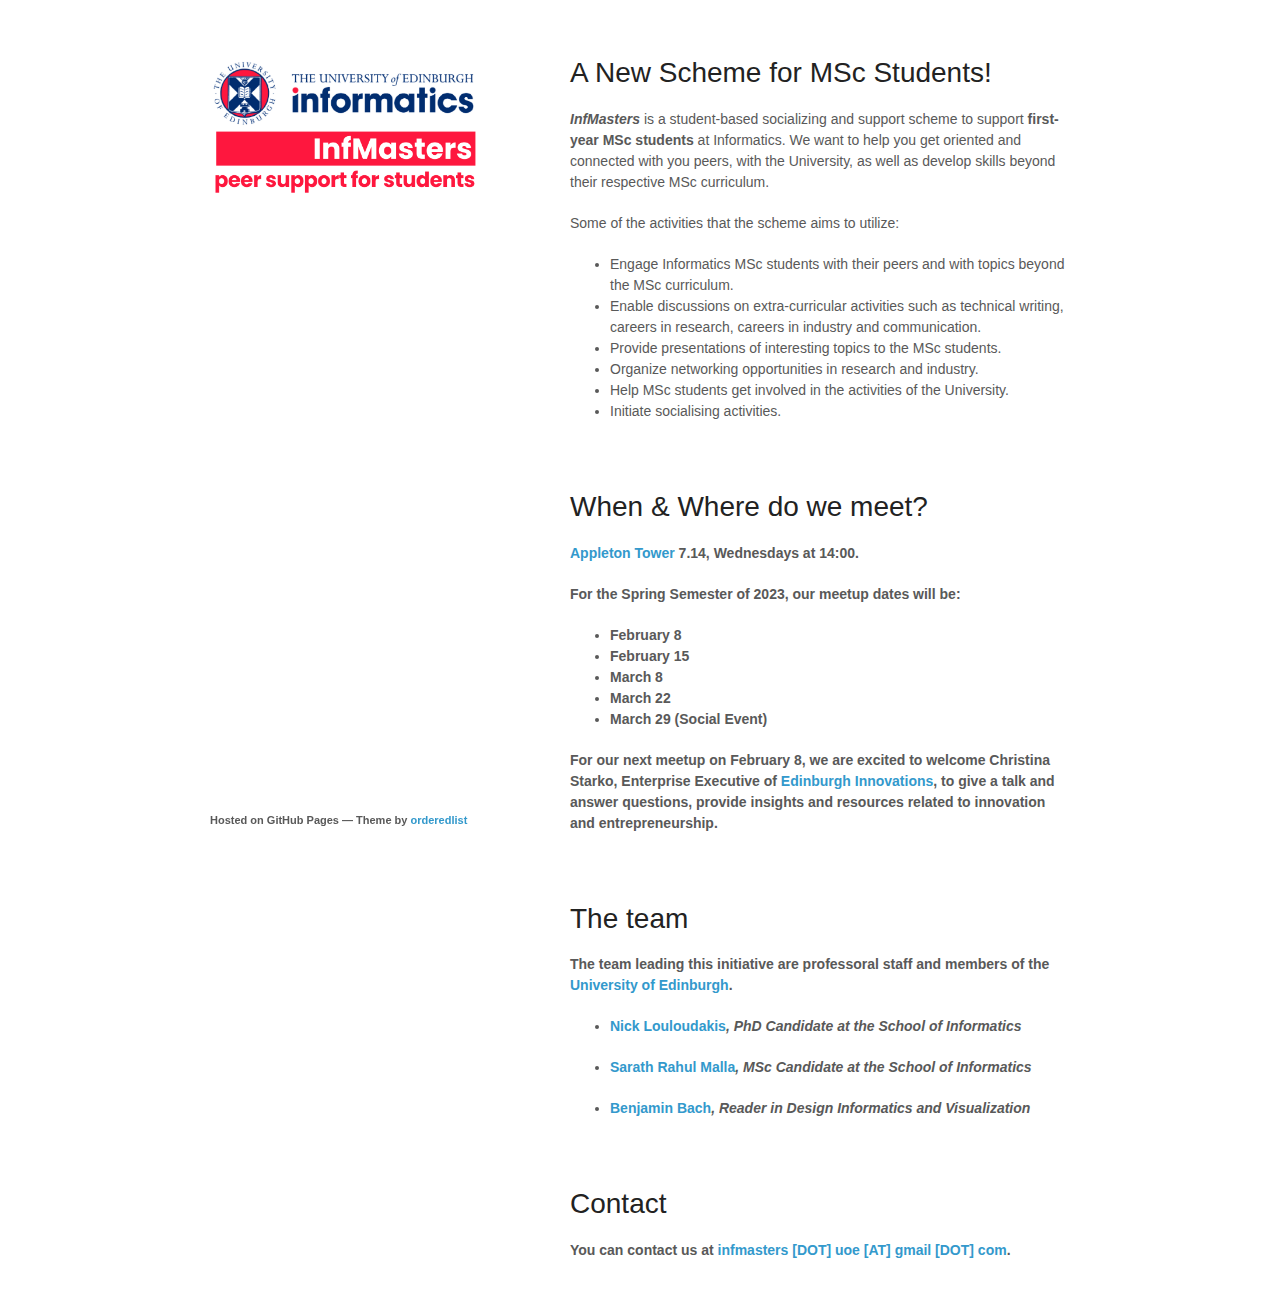
==== index.html @ 05ddab10 "Update index.html" ====
<!doctype html>
<html>
  <head>
    <meta charset="utf-8">
    <meta http-equiv="X-UA-Compatible" content="chrome=1">
    <title>University of Edinburgh InfMasters</title>

    <link rel="stylesheet" href="stylesheets/styles.css">
    <link rel="stylesheet" href="stylesheets/pygment_trac.css">
    <meta name="viewport" content="width=device-width">
  </head>
  <body>
    <div class="wrapper">
      <header>
        <img src="img/logo.png"/>
      </header>
      <section>
        <h1>A New Scheme for MSc Students!</h1>
        <p><b><i>InfMasters</i></b> is a student-based socializing and support scheme to support <b>first-year MSc students</b> at Informatics. We want to help you get oriented and connected with you peers, with the University, as well as develop skills beyond their respective MSc curriculum.
        </p>
        <p class="view">Some of the activities that the scheme aims to utilize:</p>
        <ul>
          <li>Engage Informatics MSc students with their peers and with topics beyond the MSc curriculum.</li>
          <li>Enable discussions on extra-curricular activities such as technical writing, careers in research, careers in industry and communication.</li>
          <li>Provide presentations of interesting topics to the MSc students.</li>
          <li>Organize networking opportunities in research and industry.</li>
          <li>Help MSc students get involved in the activities of the University.</li>
          <li>Initiate socialising activities.</li>
        </ul>
      </section>
      <section>
        <h1>When & Where do we meet?</h1>
        <p><b><a href="https://goo.gl/maps/Qz7DZAQcDwoGNDxg8">Appleton Tower</a> 7.14, Wednesdays at 14:00<b>.<br/>
        <p>For the Spring Semester of 2023, our meetup dates will be:</p>
        <ul>
          <li>February 8</li>
          <li>February 15</li>
          <li>March 8</li>
          <li>March 22</li>
          <li>March 29 (Social Event)</li>
        </ul>
        <p> For our next meetup on February 8, we are excited to welcome Christina Starko, Enterprise Executive of <a href="https://edinburgh-innovations.ed.ac.uk/">Edinburgh Innovations</a>, 
          to give a talk and answer questions, provide insights and resources related to innovation and entrepreneurship.
        </p>
      </section>
      <section>
        <h1>The team</h1>
        <p>The team leading this initiative are professoral staff and members of the <a href="https://www.ed.ac.uk/">University of Edinburgh</a>.</p>
        <ul>
        <li><p><b><a href="https://luludak.github.io">Nick Louloudakis</a></b><i>, PhD Candidate at the School of Informatics</i></p></li>
        <li><p><b><a href="https://www.linkedin.com/in/msarathrahul">Sarath Rahul Malla</a></b><i>, MSc Candidate at the School of Informatics</i></p></li>
        <li><p><b><a href="https://groups.inf.ed.ac.uk/vishub/bbach/index-homepage.html">Benjamin Bach</a></b><i>, Reader in Design Informatics and Visualization</i></p></li>
        </ul>
      </section>
      <section>
        <h1>Contact</h1>
        You can contact us at <a href="mailto:infmasters@gmail.com">infmasters [DOT] uoe [AT] gmail [DOT] com</a>.
      </section>
      <footer>
        <p><small>Hosted on GitHub Pages &mdash; Theme by <a href="https://github.com/orderedlist">orderedlist</a></small></p>
      </footer>
    </div>
    <script src="javascripts/scale.fix.js"></script>
  </body>
</html>
---- stylesheets/styles.css ----
body {
  background-color: #fff;
  padding:50px;
  font: 14px/1.5 -apple-system, BlinkMacSystemFont, "Segoe UI", Roboto, Oxygen, Ubuntu, Cantarell, "Fira Sans", "Droid Sans", "Helvetica Neue", Arial, sans-serif, "Apple Color Emoji", "Segoe UI Emoji", "Segoe UI Symbol";
  color:#595959;
  font-weight:400;
}

h1, h2, h3, h4, h5, h6 {
  color:#222;
  margin:0 0 20px;
}

p, ul, ol, table, pre, dl {
  margin:0 0 20px;
}

h1, h2, h3 {
  line-height:1.1;
}

h1 {
  font-size:28px;
  font-weight: 500;
}

h2 {
  color:#393939;
  font-weight: 500;
}

h3, h4, h5, h6 {
  color:#494949;
  font-weight: 500;
}

a {
  color:#39c;
  text-decoration:none;
}

a:hover {
  color:#069;
}

a small {
  font-size:11px;
  color:#777;
  margin-top:-0.3em;
  display:block;
}

a:hover small {
  color:#777;
}

.wrapper {
  width:860px;
  margin:0 auto;
}

blockquote {
  border-left:1px solid #e5e5e5;
  margin:0;
  padding:0 0 0 20px;
  font-style:italic;
}

code, pre {
  font-family:Monaco, Bitstream Vera Sans Mono, Lucida Console, Terminal, Consolas, Liberation Mono, DejaVu Sans Mono, Courier New, monospace;
  color:#333;
}

pre {
  padding:8px 15px;
  background: #f8f8f8;
  border-radius:5px;
  border:1px solid #e5e5e5;
  overflow-x: auto;
}

table {
  width:100%;
  border-collapse:collapse;
}

th, td {
  text-align:left;
  padding:5px 10px;
  border-bottom:1px solid #e5e5e5;
}

dt {
  color:#444;
  font-weight:500;
}

th {
  color:#444;
}

img {
  max-width:100%;
}

header {
  width:270px;
  float:left;
  position:fixed;
  -webkit-font-smoothing:subpixel-antialiased;
}

header ul {
  list-style:none;
  height:40px;
  padding:0;
  background: #f4f4f4;
  border-radius:5px;
  border:1px solid #e0e0e0;
  width:270px;
}

header li {
  width:89px;
  float:left;
  border-right:1px solid #e0e0e0;
  height:40px;
}

header li:first-child a {
  border-radius:5px 0 0 5px;
}

header li:last-child a {
  border-radius:0 5px 5px 0;
}

header ul a {
  line-height:1;
  font-size:11px;
  color:#999;
  display:block;
  text-align:center;
  padding-top:6px;
  height:34px;
}

header ul a:hover {
  color:#999;
}

header ul a:active {
  background-color:#f0f0f0;
}

strong {
  color:#222;
  font-weight:500;
}

header ul li + li + li {
  border-right:none;
  width:89px;
}

header ul a strong {
  font-size:14px;
  display:block;
  color:#222;
}

section {
  width:500px;
  float:right;
  padding-bottom:50px;
}

small {
  font-size:11px;
}

hr {
  border:0;
  background:#e5e5e5;
  height:1px;
  margin:0 0 20px;
}

footer {
  width:270px;
  float:left;
  position:fixed;
  bottom:50px;
  -webkit-font-smoothing:subpixel-antialiased;
}

@media print, screen and (max-width: 960px) {

  div.wrapper {
    width:auto;
    margin:0;
  }

  header, section, footer {
    float:none;
    position:static;
    width:auto;
  }

  header {
    padding-right:320px;
  }

  section {
    border:1px solid #e5e5e5;
    border-width:1px 0;
    padding:20px 0;
    margin:0 0 20px;
  }

  header a small {
    display:inline;
  }

  header ul {
    position:absolute;
    right:50px;
    top:52px;
  }
}

@media print, screen and (max-width: 720px) {
  body {
    word-wrap:break-word;
  }

  header {
    padding:0;
  }

  header ul, header p.view {
    position:static;
  }

  pre, code {
    word-wrap:normal;
  }
}

@media print, screen and (max-width: 480px) {
  body {
    padding:15px;
  }

  header ul {
    width:99%;
  }

  header li, header ul li + li + li {
    width:33%;
  }
}

@media print {
  body {
    padding:0.4in;
    font-size:12pt;
    color:#444;
  }
}

header > h2 {
  margin-left: 33%;
  margin-top: -12px;
  font-size: 2.3em;
  font-family: 'Trebuchet MS', 'Lucida Sans Unicode', 'Lucida Grande', 'Lucida Sans', Arial, sans-serif;
}
---- stylesheets/pygment_trac.css ----
.highlight  { background: #ffffff; }
.highlight .c { color: #999988; font-style: italic } /* Comment */
.highlight .err { color: #a61717; background-color: #e3d2d2 } /* Error */
.highlight .k { font-weight: bold } /* Keyword */
.highlight .o { font-weight: bold } /* Operator */
.highlight .cm { color: #999988; font-style: italic } /* Comment.Multiline */
.highlight .cp { color: #999999; font-weight: bold } /* Comment.Preproc */
.highlight .c1 { color: #999988; font-style: italic } /* Comment.Single */
.highlight .cs { color: #999999; font-weight: bold; font-style: italic } /* Comment.Special */
.highlight .gd { color: #000000; background-color: #ffdddd } /* Generic.Deleted */
.highlight .gd .x { color: #000000; background-color: #ffaaaa } /* Generic.Deleted.Specific */
.highlight .ge { font-style: italic } /* Generic.Emph */
.highlight .gr { color: #aa0000 } /* Generic.Error */
.highlight .gh { color: #999999 } /* Generic.Heading */
.highlight .gi { color: #000000; background-color: #ddffdd } /* Generic.Inserted */
.highlight .gi .x { color: #000000; background-color: #aaffaa } /* Generic.Inserted.Specific */
.highlight .go { color: #888888 } /* Generic.Output */
.highlight .gp { color: #555555 } /* Generic.Prompt */
.highlight .gs { font-weight: bold } /* Generic.Strong */
.highlight .gu { color: #800080; font-weight: bold; } /* Generic.Subheading */
.highlight .gt { color: #aa0000 } /* Generic.Traceback */
.highlight .kc { font-weight: bold } /* Keyword.Constant */
.highlight .kd { font-weight: bold } /* Keyword.Declaration */
.highlight .kn { font-weight: bold } /* Keyword.Namespace */
.highlight .kp { font-weight: bold } /* Keyword.Pseudo */
.highlight .kr { font-weight: bold } /* Keyword.Reserved */
.highlight .kt { color: #445588; font-weight: bold } /* Keyword.Type */
.highlight .m { color: #009999 } /* Literal.Number */
.highlight .s { color: #d14 } /* Literal.String */
.highlight .na { color: #008080 } /* Name.Attribute */
.highlight .nb { color: #0086B3 } /* Name.Builtin */
.highlight .nc { color: #445588; font-weight: bold } /* Name.Class */
.highlight .no { color: #008080 } /* Name.Constant */
.highlight .ni { color: #800080 } /* Name.Entity */
.highlight .ne { color: #990000; font-weight: bold } /* Name.Exception */
.highlight .nf { color: #990000; font-weight: bold } /* Name.Function */
.highlight .nn { color: #555555 } /* Name.Namespace */
.highlight .nt { color: #000080 } /* Name.Tag */
.highlight .nv { color: #008080 } /* Name.Variable */
.highlight .ow { font-weight: bold } /* Operator.Word */
.highlight .w { color: #bbbbbb } /* Text.Whitespace */
.highlight .mf { color: #009999 } /* Literal.Number.Float */
.highlight .mh { color: #009999 } /* Literal.Number.Hex */
.highlight .mi { color: #009999 } /* Literal.Number.Integer */
.highlight .mo { color: #009999 } /* Literal.Number.Oct */
.highlight .sb { color: #d14 } /* Literal.String.Backtick */
.highlight .sc { color: #d14 } /* Literal.String.Char */
.highlight .sd { color: #d14 } /* Literal.String.Doc */
.highlight .s2 { color: #d14 } /* Literal.String.Double */
.highlight .se { color: #d14 } /* Literal.String.Escape */
.highlight .sh { color: #d14 } /* Literal.String.Heredoc */
.highlight .si { color: #d14 } /* Literal.String.Interpol */
.highlight .sx { color: #d14 } /* Literal.String.Other */
.highlight .sr { color: #009926 } /* Literal.String.Regex */
.highlight .s1 { color: #d14 } /* Literal.String.Single */
.highlight .ss { color: #990073 } /* Literal.String.Symbol */
.highlight .bp { color: #999999 } /* Name.Builtin.Pseudo */
.highlight .vc { color: #008080 } /* Name.Variable.Class */
.highlight .vg { color: #008080 } /* Name.Variable.Global */
.highlight .vi { color: #008080 } /* Name.Variable.Instance */
.highlight .il { color: #009999 } /* Literal.Number.Integer.Long */

.type-csharp .highlight .k { color: #0000FF }
.type-csharp .highlight .kt { color: #0000FF }
.type-csharp .highlight .nf { color: #000000; font-weight: normal }
.type-csharp .highlight .nc { color: #2B91AF }
.type-csharp .highlight .nn { color: #000000 }
.type-csharp .highlight .s { color: #A31515 }
.type-csharp .highlight .sc { color: #A31515 }
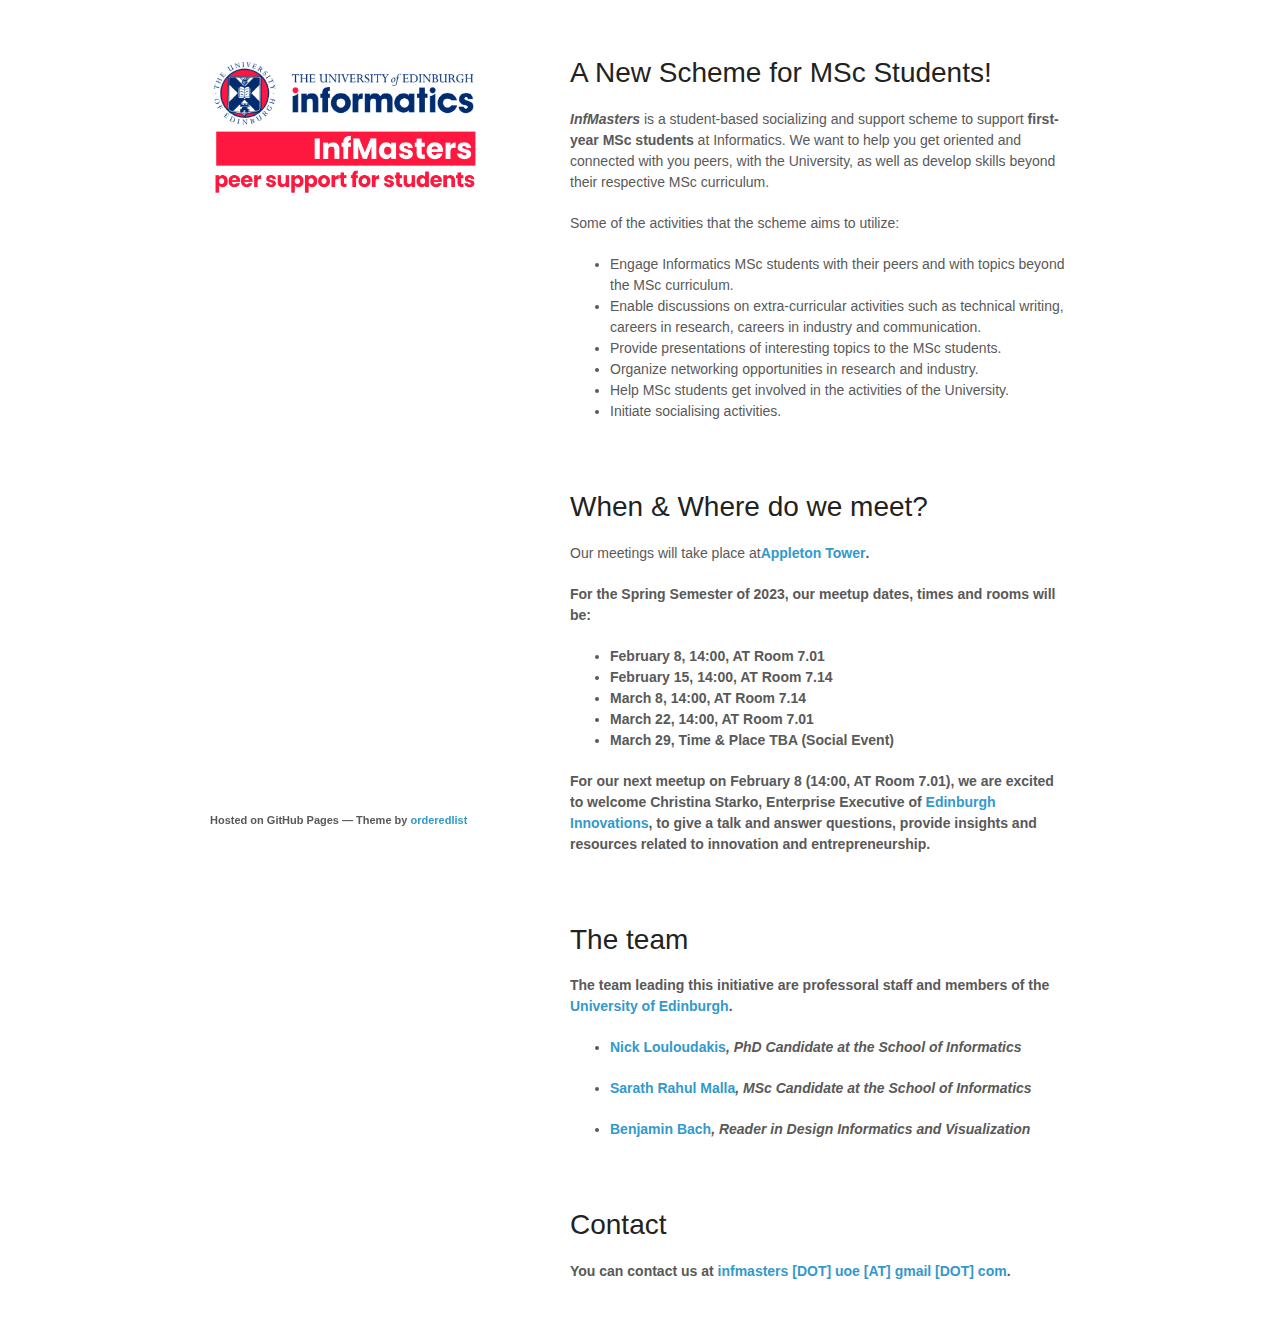
==== commit 024f6a78: "Update index.html" ====
--- a/index.html
+++ b/index.html
@@ -30,16 +30,16 @@
       </section>
       <section>
         <h1>When & Where do we meet?</h1>
-        <p><b><a href="https://goo.gl/maps/Qz7DZAQcDwoGNDxg8">Appleton Tower</a> 7.14, Wednesdays at 14:00<b>.<br/>
-        <p>For the Spring Semester of 2023, our meetup dates will be:</p>
+        <p>Our meetings will take place at<b><a href="https://goo.gl/maps/Qz7DZAQcDwoGNDxg8">Appleton Tower</a><b>.<br/>
+        <p>For the Spring Semester of 2023, our meetup dates, times and rooms will be:</p>
         <ul>
-          <li>February 8</li>
-          <li>February 15</li>
-          <li>March 8</li>
-          <li>March 22</li>
-          <li>March 29 (Social Event)</li>
+          <li>February 8, 14:00, AT Room 7.01</li>
+          <li>February 15, 14:00, AT Room 7.14</li>
+          <li>March 8, 14:00, AT Room 7.14</li>
+          <li>March 22, 14:00, AT Room 7.01</li>
+          <li>March 29, Time & Place TBA (Social Event)</li>
         </ul>
-        <p> For our next meetup on February 8, we are excited to welcome Christina Starko, Enterprise Executive of <a href="https://edinburgh-innovations.ed.ac.uk/">Edinburgh Innovations</a>, 
+        <p> For our next meetup on February 8 (14:00, AT Room 7.01), we are excited to welcome Christina Starko, Enterprise Executive of <a href="https://edinburgh-innovations.ed.ac.uk/">Edinburgh Innovations</a>, 
           to give a talk and answer questions, provide insights and resources related to innovation and entrepreneurship.
         </p>
       </section>
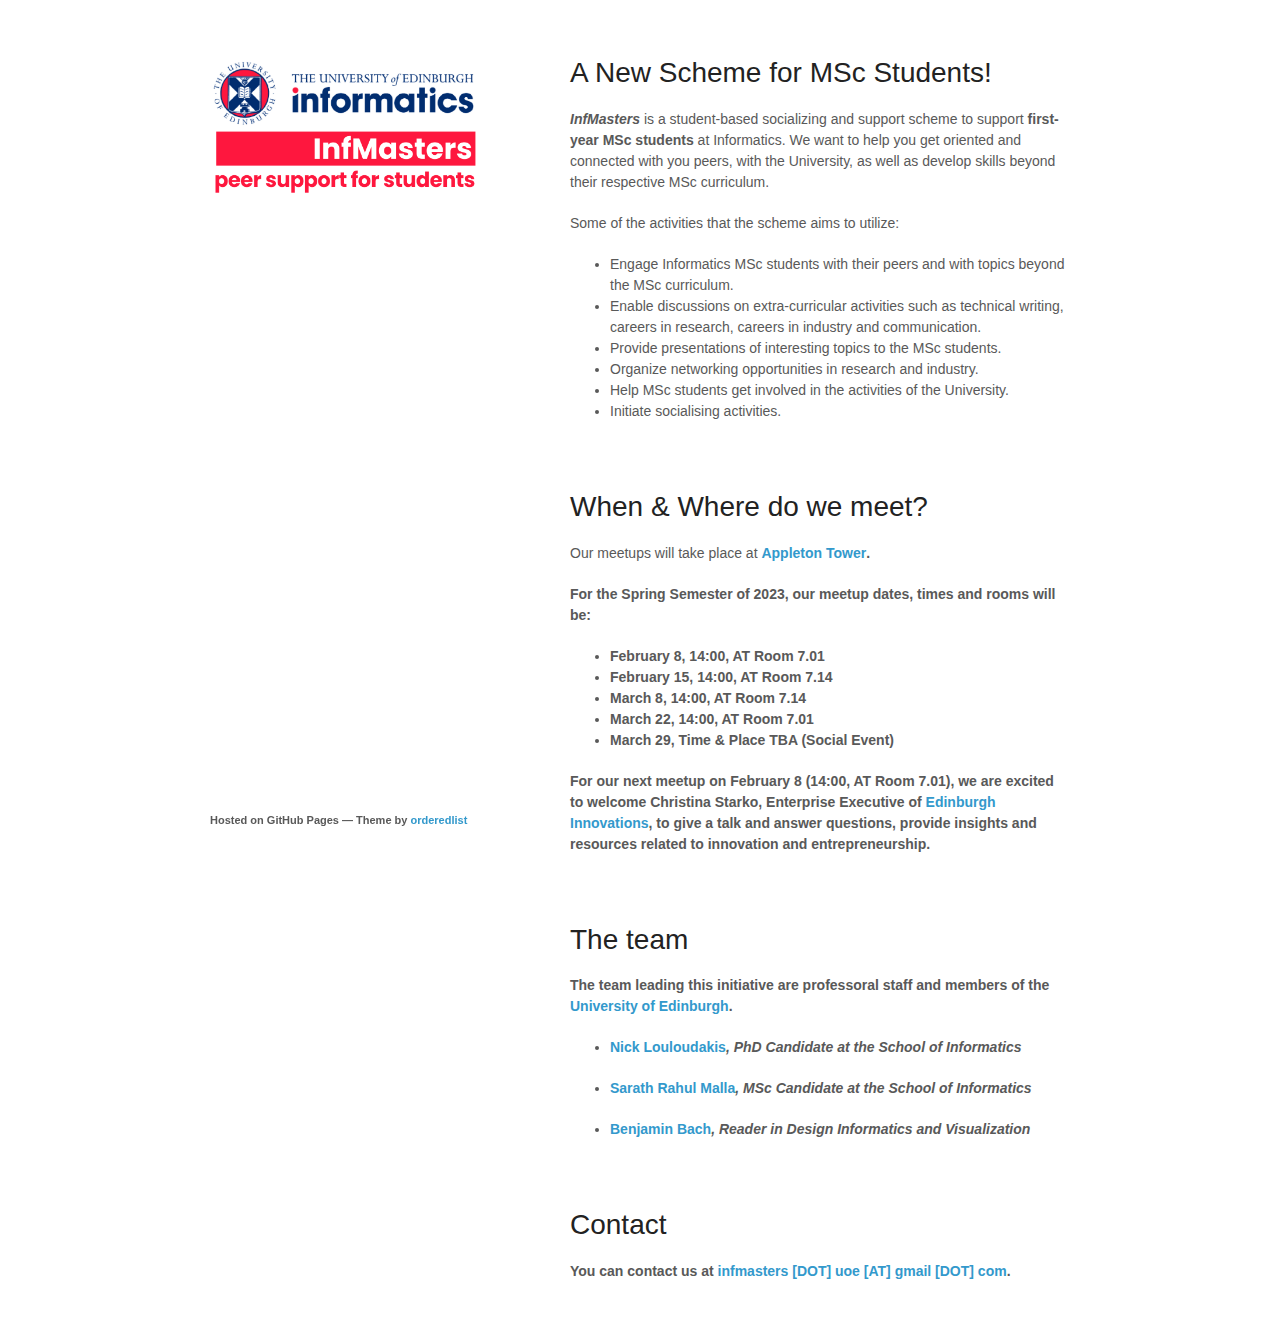
==== commit 3df04583: "Update index.html" ====
--- a/index.html
+++ b/index.html
@@ -30,7 +30,7 @@
       </section>
       <section>
         <h1>When & Where do we meet?</h1>
-        <p>Our meetings will take place at<b><a href="https://goo.gl/maps/Qz7DZAQcDwoGNDxg8">Appleton Tower</a><b>.<br/>
+        <p>Our meetups will take place at <b><a href="https://goo.gl/maps/Qz7DZAQcDwoGNDxg8">Appleton Tower</a><b>.<br/>
         <p>For the Spring Semester of 2023, our meetup dates, times and rooms will be:</p>
         <ul>
           <li>February 8, 14:00, AT Room 7.01</li>
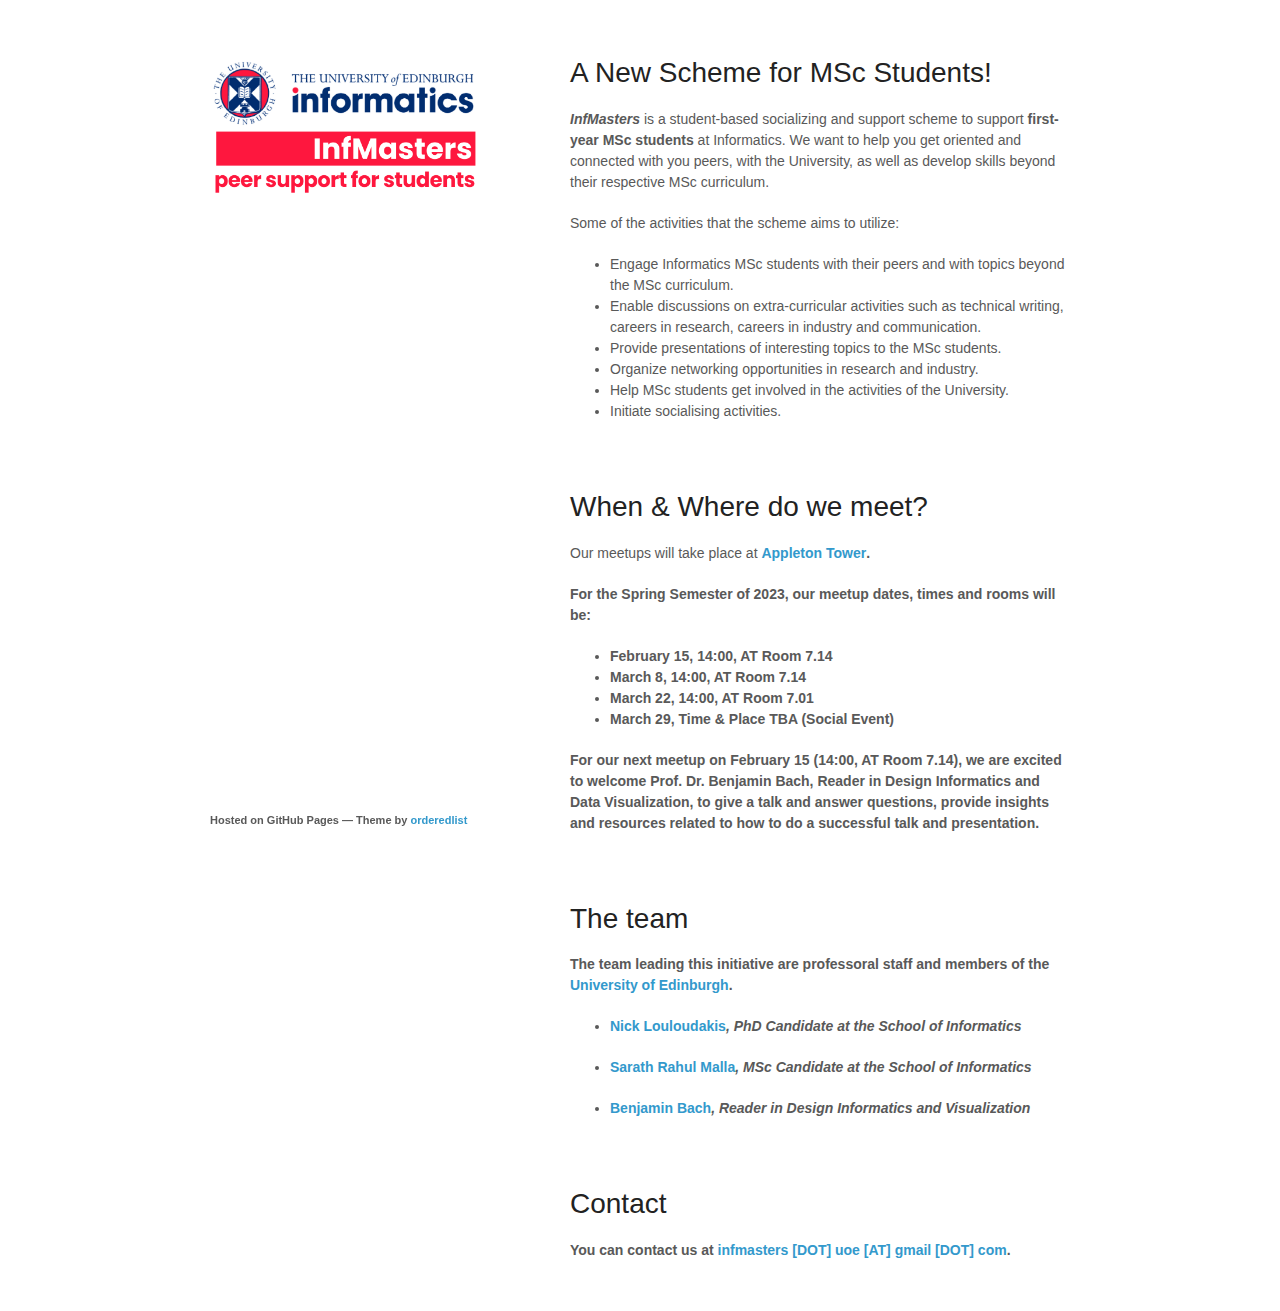
==== commit 0809e920: "Update index.html" ====
--- a/index.html
+++ b/index.html
@@ -33,14 +33,13 @@
         <p>Our meetups will take place at <b><a href="https://goo.gl/maps/Qz7DZAQcDwoGNDxg8">Appleton Tower</a><b>.<br/>
         <p>For the Spring Semester of 2023, our meetup dates, times and rooms will be:</p>
         <ul>
-          <li>February 8, 14:00, AT Room 7.01</li>
           <li>February 15, 14:00, AT Room 7.14</li>
           <li>March 8, 14:00, AT Room 7.14</li>
           <li>March 22, 14:00, AT Room 7.01</li>
           <li>March 29, Time & Place TBA (Social Event)</li>
         </ul>
-        <p> For our next meetup on February 8 (14:00, AT Room 7.01), we are excited to welcome Christina Starko, Enterprise Executive of <a href="https://edinburgh-innovations.ed.ac.uk/">Edinburgh Innovations</a>, 
-          to give a talk and answer questions, provide insights and resources related to innovation and entrepreneurship.
+        <p> For our next meetup on February 15 (14:00, AT Room 7.14), we are excited to welcome Prof. Dr. Benjamin Bach, Reader in Design Informatics and Data Visualization,
+          to give a talk and answer questions, provide insights and resources related to how to do a successful talk and presentation.
         </p>
       </section>
       <section>
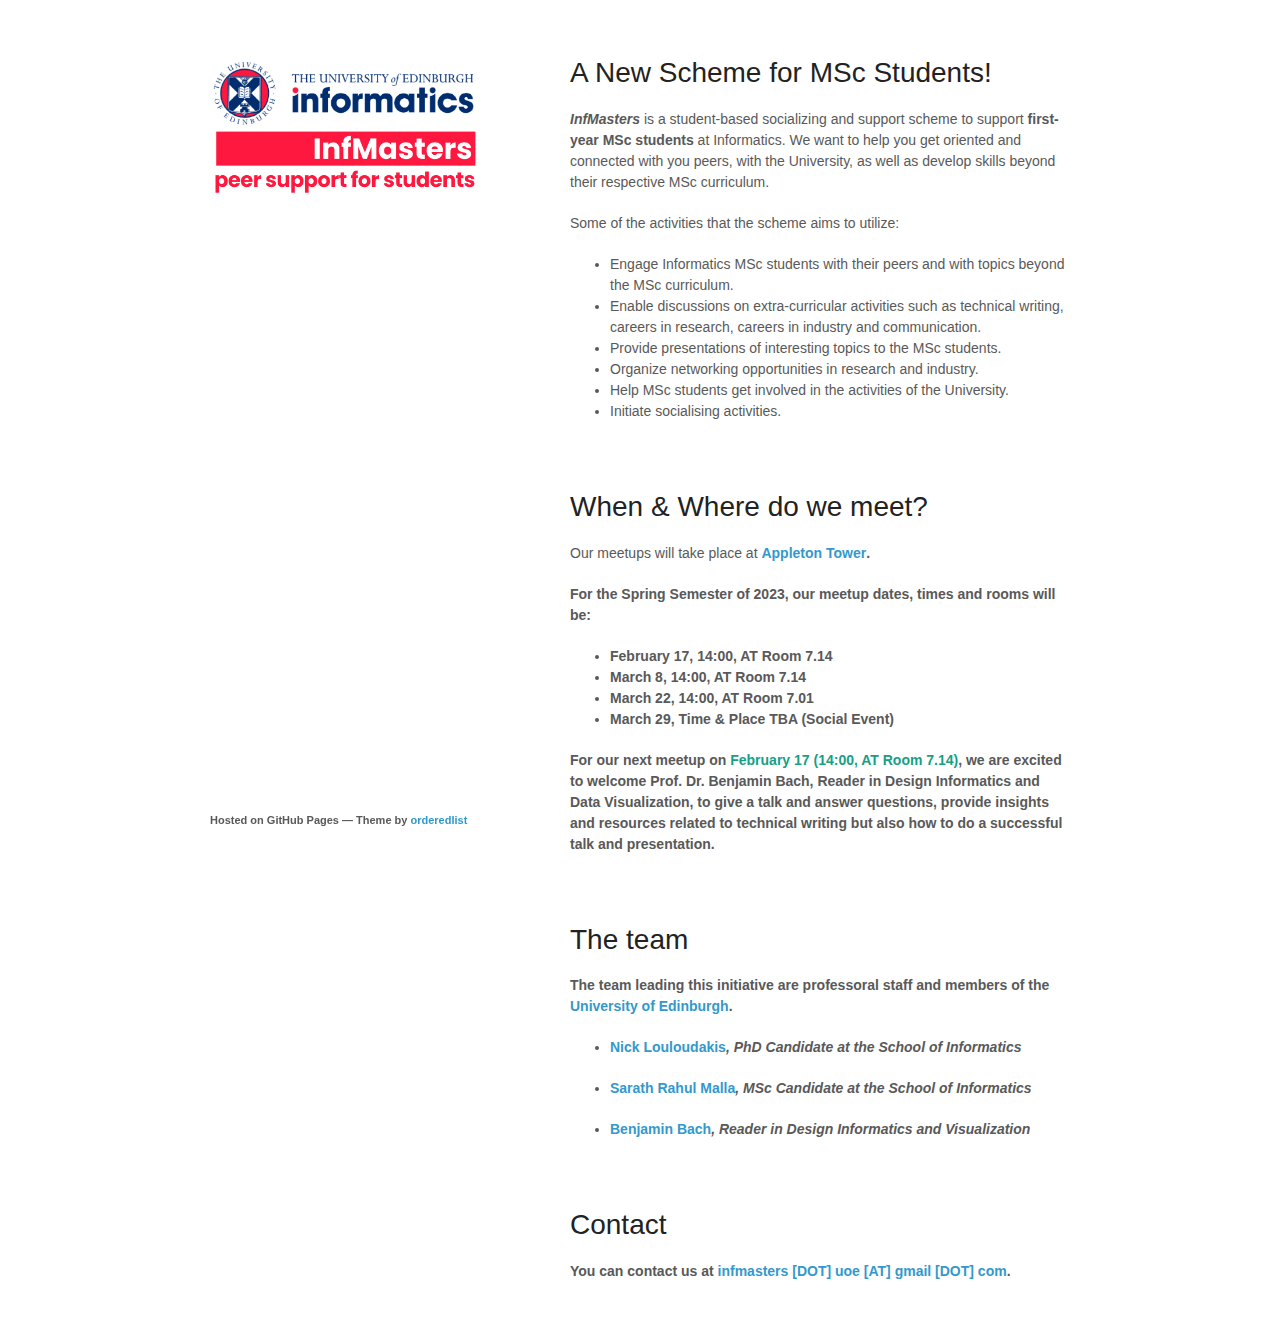
==== commit 25ba3fff: "Update index.html" ====
--- a/index.html
+++ b/index.html
@@ -33,13 +33,13 @@
         <p>Our meetups will take place at <b><a href="https://goo.gl/maps/Qz7DZAQcDwoGNDxg8">Appleton Tower</a><b>.<br/>
         <p>For the Spring Semester of 2023, our meetup dates, times and rooms will be:</p>
         <ul>
-          <li>February 15, 14:00, AT Room 7.14</li>
+          <li>February 17, 14:00, AT Room 7.14</li>
           <li>March 8, 14:00, AT Room 7.14</li>
           <li>March 22, 14:00, AT Room 7.01</li>
           <li>March 29, Time & Place TBA (Social Event)</li>
         </ul>
-        <p> For our next meetup on February 15 (14:00, AT Room 7.14), we are excited to welcome Prof. Dr. Benjamin Bach, Reader in Design Informatics and Data Visualization,
-          to give a talk and answer questions, provide insights and resources related to how to do a successful talk and presentation.
+        <p> For our next meetup on <span style="color: #16a085">February 17 (14:00, AT Room 7.14)</span>, we are excited to welcome Prof. Dr. Benjamin Bach, Reader in Design Informatics and Data Visualization,
+          to give a talk and answer questions, provide insights and resources related to technical writing but also how to do a successful talk and presentation.
         </p>
       </section>
       <section>
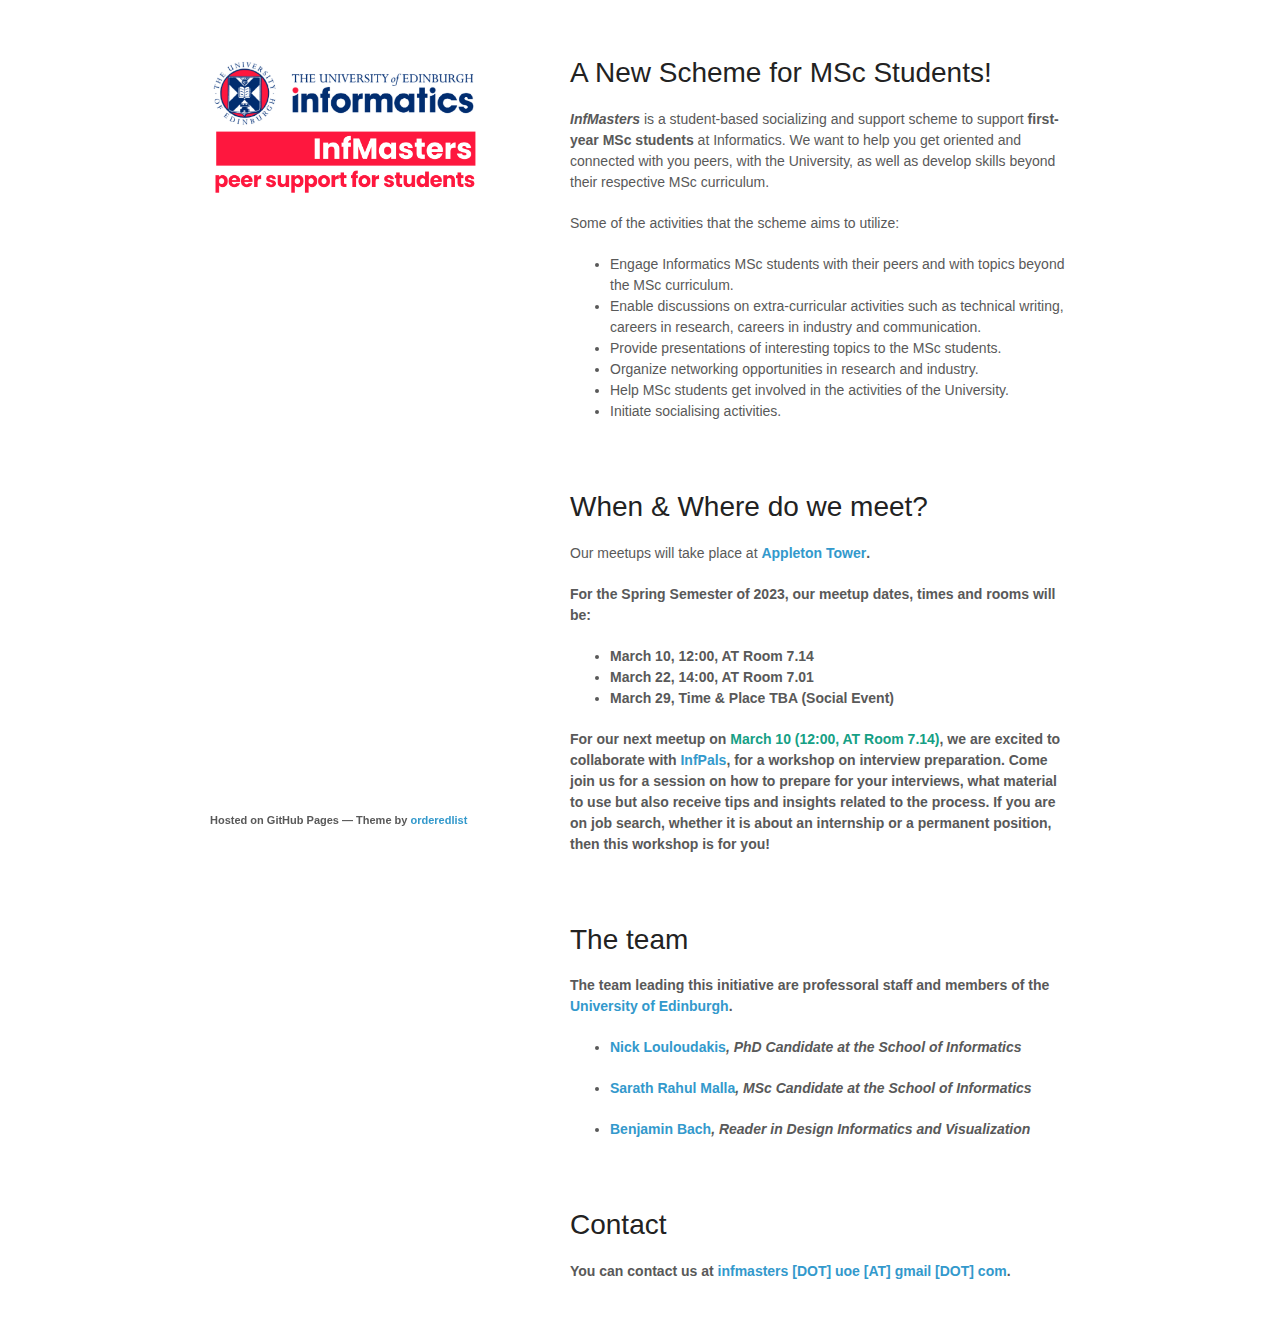
==== commit 55fd2b89: "Update index.html" ====
--- a/index.html
+++ b/index.html
@@ -33,13 +33,14 @@
         <p>Our meetups will take place at <b><a href="https://goo.gl/maps/Qz7DZAQcDwoGNDxg8">Appleton Tower</a><b>.<br/>
         <p>For the Spring Semester of 2023, our meetup dates, times and rooms will be:</p>
         <ul>
-          <li>February 17, 14:00, AT Room 7.14</li>
-          <li>March 8, 14:00, AT Room 7.14</li>
+          <li>March 10, 12:00, AT Room 7.14</li>
           <li>March 22, 14:00, AT Room 7.01</li>
           <li>March 29, Time & Place TBA (Social Event)</li>
         </ul>
-        <p> For our next meetup on <span style="color: #16a085">February 17 (14:00, AT Room 7.14)</span>, we are excited to welcome Prof. Dr. Benjamin Bach, Reader in Design Informatics and Data Visualization,
-          to give a talk and answer questions, provide insights and resources related to technical writing but also how to do a successful talk and presentation.
+        <p> For our next meetup on <span style="color: #16a085">March 10 (12:00, AT Room 7.14)</span>, we are excited to collaborate 
+          with <a href="https://infpals.github.io/">InfPals</a>, for a workshop on interview preparation. Come join us for a session on how to prepare
+          for your interviews, what material to use but also receive tips and insights related to the process.
+          If you are on job search, whether it is about an internship or a permanent position, then this workshop is for you!
         </p>
       </section>
       <section>
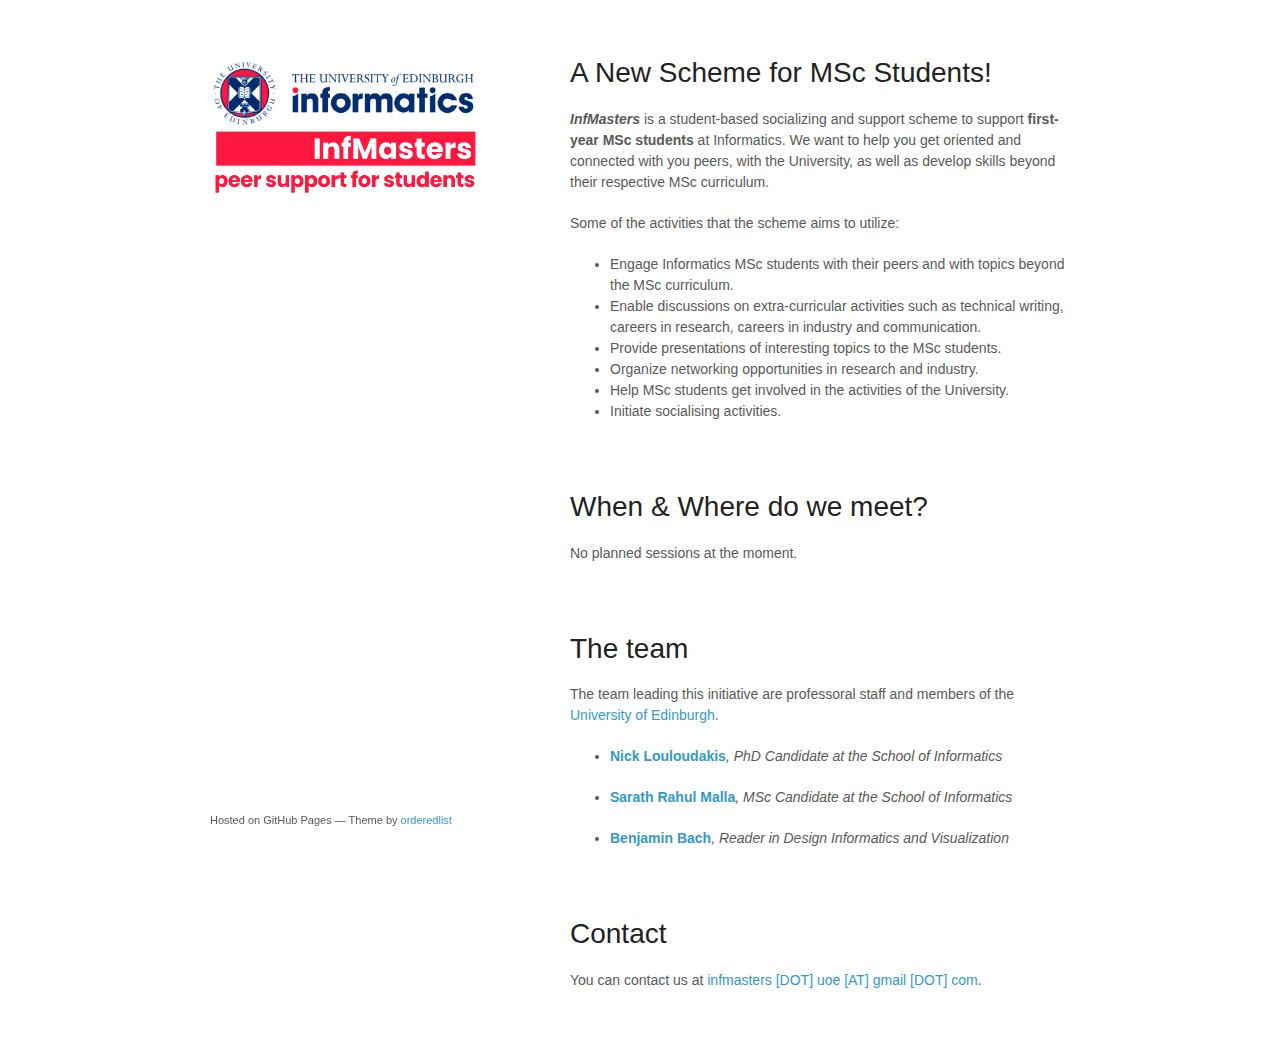
==== commit f569220d: "Update index.html" ====
--- a/index.html
+++ b/index.html
@@ -30,7 +30,8 @@
       </section>
       <section>
         <h1>When & Where do we meet?</h1>
-        <p>Our meetups will take place at <b><a href="https://goo.gl/maps/Qz7DZAQcDwoGNDxg8">Appleton Tower</a><b>.<br/>
+        <p>No planned sessions at the moment.</p>
+        <!--p>Our meetups will take place at <b><a href="https://goo.gl/maps/Qz7DZAQcDwoGNDxg8">Appleton Tower</a><b>.<br/>
         <p>For the Spring Semester of 2023, our meetup dates, times and rooms will be:</p>
         <ul>
           <li>March 10, 12:00, AT Room 7.14</li>
@@ -41,7 +42,7 @@
           with <a href="https://infpals.github.io/">InfPals</a>, for a workshop on interview preparation. Come join us for a session on how to prepare
           for your interviews, what material to use but also receive tips and insights related to the process.
           If you are on job search, whether it is about an internship or a permanent position, then this workshop is for you!
-        </p>
+        </p-->
       </section>
       <section>
         <h1>The team</h1>
